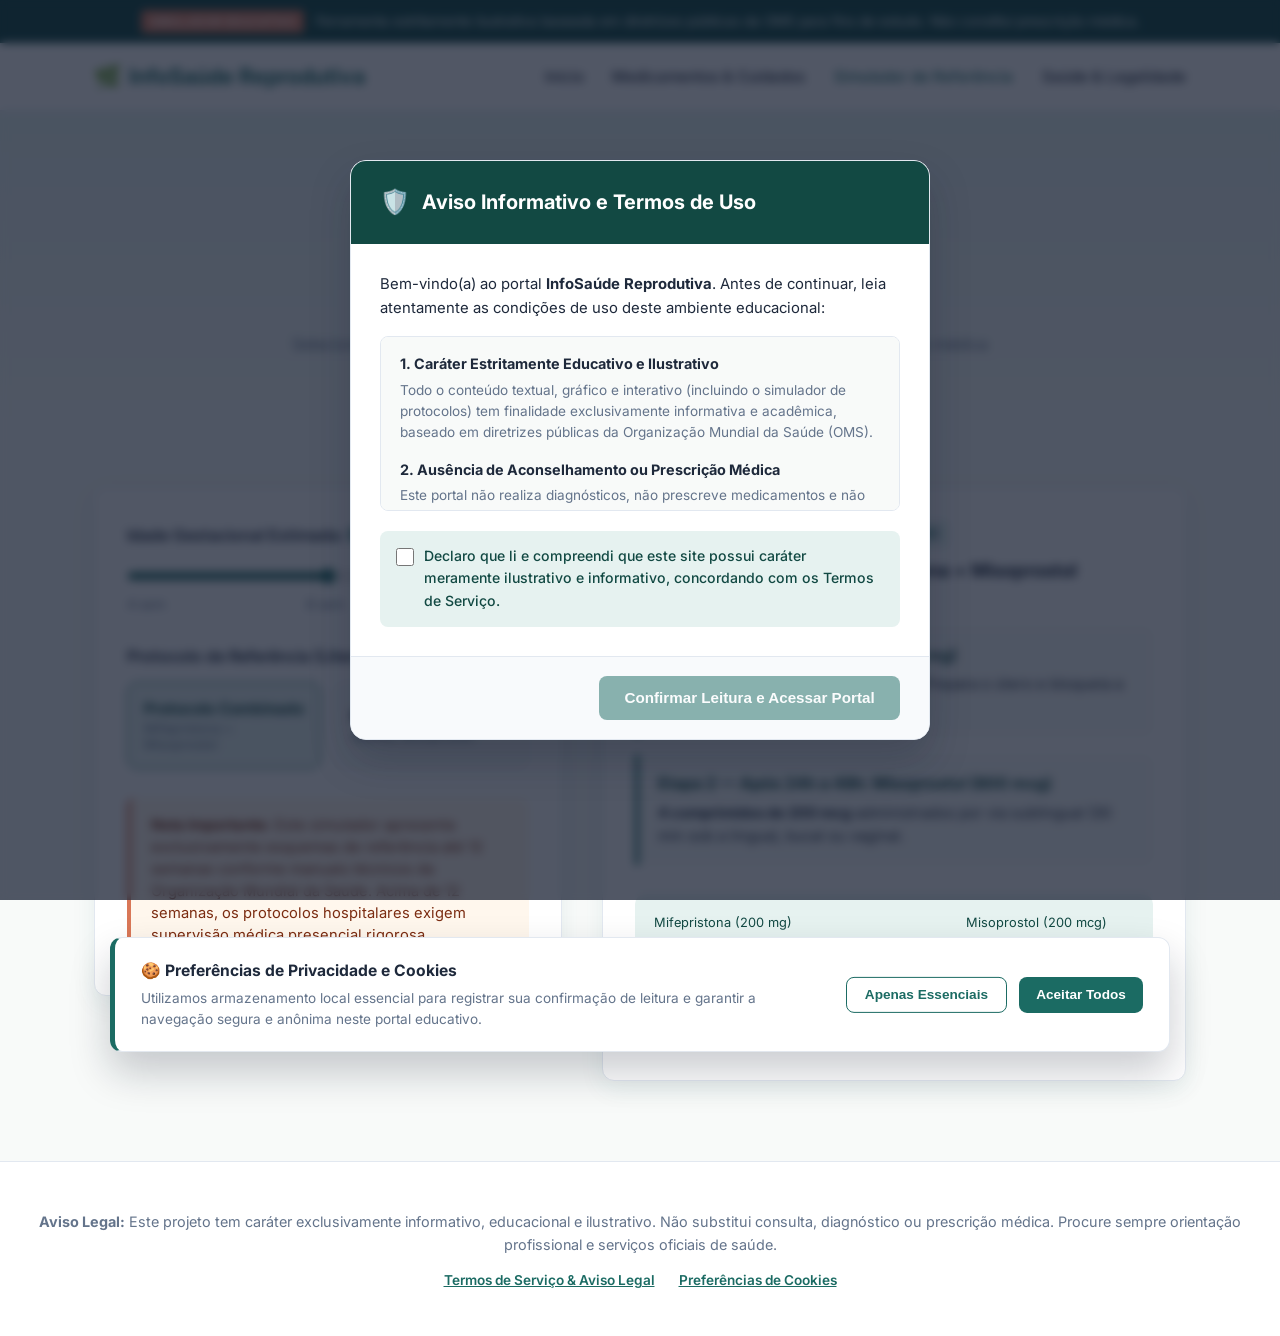
==== calculadora.html @ 8222befe "Arquivos adicionados" ====
<!DOCTYPE html>
<html lang="pt-BR">
<head>
  <meta charset="UTF-8">
  <meta name="viewport" content="width=device-width, initial-scale=1.0">
  <title>Simulador Educativo — Portal InfoSaúde Reprodutiva</title>
  <link rel="preconnect" href="https://fonts.googleapis.com">
  <link href="https://fonts.googleapis.com/css2?family=Inter:wght@400;500;600;700&display=swap" rel="stylesheet">
  <link rel="stylesheet" href="style.css">
</head>
<body>

  <!-- Aviso de Propósito Educativo -->
  <div class="disclaimer-bar">
    <span class="disclaimer-badge">Simulador Educativo</span>
    <span>Ferramenta estritamente ilustrativa baseada em diretrizes públicas da OMS para fins de estudo. Não constitui prescrição médica.</span>
  </div>

  <!-- Cabeçalho -->
  <header>
    <div class="nav-container">
      <a href="index.html" class="logo">
        <span>🌿</span> InfoSaúde Reprodutiva
      </a>
      <button class="mobile-menu-btn" aria-label="Abrir menu">☰</button>
      <nav>
        <ul class="nav-links">
          <li><a href="index.html">Início</a></li>
          <li><a href="protocolos.html">Medicamentos & Cuidados</a></li>
          <li><a href="calculadora.html" class="active">Simulador de Referência</a></li>
          <li><a href="saude-legalidade.html">Saúde & Legalidade</a></li>
        </ul>
      </nav>
    </div>
  </header>

  <main>
    <section class="page-header">
      <div class="section-container" style="margin-bottom: 1rem;">
        <span class="hero-tag">Referência Clínica OMS</span>
        <h1>Simulador Educativo de Protocolos</h1>
        <p style="color: var(--text-muted); max-width: 720px; margin: 0.8rem auto 0;">
          Selecione a idade gestacional em semanas e o tipo de protocolo descrito na literatura médica para visualizar como são estruturadas as doses de referência.
        </p>
      </div>
    </section>

    <section class="section-container">
      <div class="calculator-container">
        <!-- Painel de Controles -->
        <div class="calc-controls">
          <div class="control-group">
            <label for="weeks-range">
              Idade Gestacional Estimada: <strong id="weeks-display" class="highlight-value">8 semanas</strong>
            </label>
            <input type="range" id="weeks-range" min="4" max="12" value="8" class="range-slider">
            <div class="range-labels">
              <span>4 sem</span>
              <span>8 sem</span>
              <span>12 sem</span>
            </div>
          </div>

          <div class="control-group">
            <label>Protocolo de Referência (Literatura OMS):</label>
            <div class="protocol-selector">
              <button type="button" class="proto-btn active" data-protocol="combinado">
                <strong>Protocolo Combinado</strong>
                <span>Mifepristona + Misoprostol</span>
              </button>
              <button type="button" class="proto-btn" data-protocol="isolado">
                <strong>Protocolo Isolado</strong>
                <span>Apenas Misoprostol</span>
              </button>
            </div>
          </div>

          <div class="alert-box info" style="margin-top: 1.5rem; margin-bottom: 0;">
            <strong>Nota Importante:</strong> Este simulador apresenta exclusivamente esquemas de referência até 12 semanas conforme manuais técnicos da Organização Mundial da Saúde. Acima de 12 semanas, os protocolos hospitalares exigem supervisão médica presencial rigorosa.
          </div>
        </div>

        <!-- Painel de Resultados Dinâmicos -->
        <div class="calc-result" id="calc-result-box">
          <div class="result-header">
            <span class="result-badge" id="result-tag">Até 12 Semanas • Combinado</span>
            <h3 id="result-title">Esquema Combinado de Referência</h3>
          </div>

          <div class="timeline-steps" id="result-steps">
            <!-- Preenchido dinamicamente via JavaScript -->
          </div>

          <div class="pill-summary" id="pill-summary">
            <!-- Resumo visual de comprimidos -->
          </div>
        </div>
      </div>
    </section>
  </main>

  <footer>
    <p><strong>Aviso Legal:</strong> Este projeto tem caráter exclusivamente informativo, educacional e ilustrativo. Não substitui consulta, diagnóstico ou prescrição médica. Procure sempre orientação profissional e serviços oficiais de saúde.</p>
    <div class="footer-links">
      <button type="button" data-open-terms>Termos de Serviço & Aviso Legal</button>
      <button type="button" data-open-cookies>Preferências de Cookies</button>
    </div>
  </footer>

  <script src="app.js"></script>
</body>
</html>
---- style.css ----
:root {
  --primary: #1b6b63;
  --primary-light: #e6f2f0;
  --primary-dark: #124943;
  --accent: #d97757;
  --bg-body: #f8faf9;
  --bg-card: #ffffff;
  --text-main: #1e293b;
  --text-muted: #64748b;
  --border-color: #e2e8f0;
  --shadow-sm: 0 2px 8px rgba(0, 0, 0, 0.04);
  --shadow-md: 0 8px 24px rgba(27, 107, 99, 0.08);
  --shadow-lg: 0 20px 40px rgba(15, 23, 42, 0.22);
  --radius: 12px;
  --transition: all 0.3s cubic-bezier(0.25, 0.8, 0.25, 1);
}

* {
  margin: 0;
  padding: 0;
  box-sizing: border-box;
}

body {
  font-family: 'Inter', -apple-system, BlinkMacSystemFont, sans-serif;
  background-color: var(--bg-body);
  color: var(--text-main);
  line-height: 1.6;
  overflow-x: hidden;
}

body.modal-open {
  overflow: hidden;
}

/* Barra de Aviso Informativo */
.disclaimer-bar {
  background-color: var(--primary-dark);
  color: #ffffff;
  font-size: 0.85rem;
  padding: 10px 20px;
  text-align: center;
  display: flex;
  justify-content: center;
  align-items: center;
  gap: 12px;
}

.disclaimer-badge {
  background-color: var(--accent);
  padding: 2px 8px;
  border-radius: 4px;
  font-weight: 600;
  font-size: 0.75rem;
  text-transform: uppercase;
}

/* Navegação */
header {
  background-color: var(--bg-card);
  border-bottom: 1px solid var(--border-color);
  position: sticky;
  top: 0;
  z-index: 100;
}

.nav-container {
  max-width: 1140px;
  margin: 0 auto;
  padding: 1rem 1.5rem;
  display: flex;
  justify-content: space-between;
  align-items: center;
}

.logo {
  font-size: 1.35rem;
  font-weight: 700;
  color: var(--primary);
  text-decoration: none;
  display: flex;
  align-items: center;
  gap: 8px;
}

.nav-links {
  display: flex;
  list-style: none;
  gap: 1.8rem;
}

.nav-links a {
  text-decoration: none;
  color: var(--text-main);
  font-weight: 500;
  font-size: 0.95rem;
  transition: var(--transition);
}

.nav-links a:hover,
.nav-links a.active {
  color: var(--primary);
}

.mobile-menu-btn {
  display: none;
  background: none;
  border: 1px solid var(--border-color);
  border-radius: 8px;
  padding: 6px 12px;
  font-size: 1.3rem;
  color: var(--primary);
  cursor: pointer;
}

/* Hero Section */
.hero {
  max-width: 1140px;
  margin: 3rem auto;
  padding: 0 1.5rem;
  display: grid;
  grid-template-columns: 1.2fr 1fr;
  gap: 3rem;
  align-items: center;
}

.hero-tag {
  display: inline-block;
  background-color: var(--primary-light);
  color: var(--primary);
  padding: 6px 14px;
  border-radius: 20px;
  font-size: 0.85rem;
  font-weight: 600;
  margin-bottom: 1rem;
}

.hero h1 {
  font-size: 2.6rem;
  line-height: 1.2;
  color: var(--text-main);
  margin-bottom: 1.2rem;
}

.hero p {
  font-size: 1.1rem;
  color: var(--text-muted);
  margin-bottom: 2rem;
}

.hero-actions {
  display: flex;
  gap: 1rem;
  flex-wrap: wrap;
}

.btn {
  padding: 0.85rem 1.6rem;
  border-radius: 8px;
  font-weight: 600;
  text-decoration: none;
  transition: var(--transition);
  cursor: pointer;
  border: none;
  font-size: 0.95rem;
  display: inline-flex;
  align-items: center;
  justify-content: center;
}

.btn:disabled {
  opacity: 0.5;
  cursor: not-allowed;
  transform: none !important;
}

.btn-primary {
  background-color: var(--primary);
  color: #ffffff;
}

.btn-primary:hover:not(:disabled) {
  background-color: var(--primary-dark);
  transform: translateY(-2px);
}

.btn-outline {
  background-color: transparent;
  border: 1.5px solid var(--primary);
  color: var(--primary);
}

.btn-outline:hover {
  background-color: var(--primary-light);
}

.hero-visual {
  background: linear-gradient(135deg, var(--primary-light) 0%, #d1e8e4 100%);
  border-radius: 20px;
  padding: 2.5rem;
  box-shadow: var(--shadow-md);
  text-align: center;
}

/* Grid de Seções e Cards */
.section-container {
  max-width: 1140px;
  margin: 4rem auto;
  padding: 0 1.5rem;
}

.section-header {
  text-align: center;
  max-width: 680px;
  margin: 0 auto 3rem;
}

.section-header h2 {
  font-size: 2rem;
  margin-bottom: 0.8rem;
}

.cards-grid {
  display: grid;
  grid-template-columns: repeat(auto-fit, minmax(280px, 1fr));
  gap: 1.8rem;
}

.card {
  background-color: var(--bg-card);
  border: 1px solid var(--border-color);
  border-radius: var(--radius);
  padding: 2rem;
  box-shadow: var(--shadow-sm);
  transition: var(--transition);
  opacity: 0;
  transform: translateY(20px);
}

.card.visible {
  opacity: 1;
  transform: translateY(0);
}

.card:hover {
  transform: translateY(-5px);
  box-shadow: var(--shadow-md);
  border-color: var(--primary);
}

.card-icon {
  width: 48px;
  height: 48px;
  background-color: var(--primary-light);
  color: var(--primary);
  border-radius: 10px;
  display: flex;
  align-items: center;
  justify-content: center;
  font-size: 1.4rem;
  margin-bottom: 1.2rem;
}

.card h3 {
  margin-bottom: 0.75rem;
  font-size: 1.2rem;
}

.card p {
  color: var(--text-muted);
  font-size: 0.95rem;
  margin-bottom: 1.2rem;
}

.card-link {
  color: var(--primary);
  font-weight: 600;
  text-decoration: none;
  font-size: 0.9rem;
}

/* Cabeçalho Interno e Abas (protocolos.html) */
.page-header {
  background: linear-gradient(180deg, var(--primary-light) 0%, var(--bg-body) 100%);
  padding: 3.5rem 0 1.5rem;
  text-align: center;
}

.tabs-wrapper {
  background-color: var(--bg-card);
  border: 1px solid var(--border-color);
  border-radius: var(--radius);
  box-shadow: var(--shadow-md);
  overflow: hidden;
}

.tabs-header {
  display: flex;
  background-color: #f1f5f9;
  border-bottom: 1px solid var(--border-color);
  flex-wrap: wrap;
}

.tab-btn {
  flex: 1;
  padding: 1.1rem 1.5rem;
  border: none;
  background: transparent;
  font-family: inherit;
  font-size: 0.95rem;
  font-weight: 600;
  color: var(--text-muted);
  cursor: pointer;
  transition: var(--transition);
  border-bottom: 3px solid transparent;
}

.tab-btn:hover {
  color: var(--primary);
  background-color: rgba(255, 255, 255, 0.5);
}

.tab-btn.active {
  color: var(--primary);
  background-color: var(--bg-card);
  border-bottom-color: var(--primary);
}

.tab-content {
  display: none;
  padding: 2.5rem;
  animation: fadeIn 0.35s ease;
}

.tab-content.active {
  display: block;
}

@keyframes fadeIn {
  from { opacity: 0; transform: translateY(6px); }
  to { opacity: 1; transform: translateY(0); }
}

.med-grid {
  display: grid;
  grid-template-columns: 1.6fr 0.8fr;
  gap: 2.5rem;
  align-items: center;
}

.med-grid h3 {
  font-size: 1.4rem;
  color: var(--primary-dark);
  margin-bottom: 1rem;
}

.med-grid p {
  margin-bottom: 1.2rem;
}

.info-list {
  list-style: none;
  display: flex;
  flex-direction: column;
  gap: 0.9rem;
}

.info-list li {
  padding-left: 1.4rem;
  position: relative;
  font-size: 0.95rem;
}

.info-list li::before {
  content: "•";
  color: var(--primary);
  font-weight: bold;
  font-size: 1.3rem;
  position: absolute;
  left: 0;
  top: -3px;
}

.med-illustration {
  display: flex;
  justify-content: center;
  align-items: center;
}

.alert-box {
  padding: 1rem 1.25rem;
  border-radius: 8px;
  margin-bottom: 1.2rem;
  font-size: 0.92rem;
  line-height: 1.5;
}

.alert-box.info {
  background-color: #fff7ed;
  border-left: 4px solid var(--accent);
  color: #7c2d12;
}

/* Comparativo Esperado vs Alerta */
.comparison-grid {
  display: grid;
  grid-template-columns: repeat(auto-fit, minmax(300px, 1fr));
  gap: 2rem;
}

.status-card {
  background-color: var(--bg-card);
  border-radius: var(--radius);
  padding: 2rem;
  box-shadow: var(--shadow-sm);
  border: 1px solid var(--border-color);
}

.status-card.expected {
  border-top: 5px solid var(--primary);
}

.status-card.warning {
  border-top: 5px solid #dc2626;
  background-color: #fffafa;
}

.status-header {
  display: flex;
  align-items: center;
  gap: 10px;
  margin-bottom: 1.2rem;
}

.status-dot {
  width: 12px;
  height: 12px;
  border-radius: 50%;
}

.status-dot.green { background-color: var(--primary); }
.status-dot.red { background-color: #dc2626; }

.status-card ul {
  list-style: none;
  display: flex;
  flex-direction: column;
  gap: 0.9rem;
}

.status-card li {
  font-size: 0.95rem;
  padding-bottom: 0.8rem;
  border-bottom: 1px solid var(--border-color);
}

.status-card li:last-child {
  border-bottom: none;
  padding-bottom: 0;
}

/* Acordeão (FAQ) */
.accordion {
  max-width: 820px;
  margin: 0 auto;
  display: flex;
  flex-direction: column;
  gap: 1rem;
}

.accordion-item {
  background-color: var(--bg-card);
  border: 1px solid var(--border-color);
  border-radius: 10px;
  overflow: hidden;
}

.accordion-header {
  width: 100%;
  padding: 1.2rem 1.5rem;
  background: none;
  border: none;
  display: flex;
  justify-content: space-between;
  align-items: center;
  font-family: inherit;
  font-size: 1rem;
  font-weight: 600;
  color: var(--text-main);
  cursor: pointer;
  text-align: left;
  transition: var(--transition);
}

.accordion-header:hover {
  background-color: var(--primary-light);
}

.accordion-icon {
  font-size: 1.3rem;
  color: var(--primary);
  font-weight: 700;
  transition: transform 0.3s ease;
}

.accordion-item.open .accordion-icon {
  transform: rotate(45deg);
}

.accordion-body {
  max-height: 0;
  overflow: hidden;
  transition: max-height 0.35s ease, padding 0.35s ease;
  padding: 0 1.5rem;
  color: var(--text-muted);
  font-size: 0.95rem;
}

.accordion-item.open .accordion-body {
  max-height: 250px;
  padding: 0 1.5rem 1.4rem;
}

/* Calculadora (calculadora.html) */
.calculator-container {
  display: grid;
  grid-template-columns: 1fr 1.25fr;
  gap: 2.5rem;
  align-items: start;
}

.calc-controls,
.calc-result {
  background-color: var(--bg-card);
  border: 1px solid var(--border-color);
  border-radius: var(--radius);
  padding: 2rem;
  box-shadow: var(--shadow-md);
}

.control-group {
  margin-bottom: 1.8rem;
}

.control-group label {
  display: block;
  font-weight: 600;
  margin-bottom: 0.8rem;
}

.highlight-value {
  color: var(--primary);
  font-size: 1.15rem;
}

.range-slider {
  width: 100%;
  accent-color: var(--primary);
  height: 8px;
  cursor: pointer;
}

.range-labels {
  display: flex;
  justify-content: space-between;
  font-size: 0.82rem;
  color: var(--text-muted);
  margin-top: 0.4rem;
}

.protocol-selector {
  display: grid;
  grid-template-columns: 1fr 1fr;
  gap: 0.8rem;
}

.proto-btn {
  padding: 1rem;
  border: 1.5px solid var(--border-color);
  border-radius: 10px;
  background-color: var(--bg-body);
  text-align: left;
  cursor: pointer;
  transition: var(--transition);
  font-family: inherit;
}

.proto-btn strong {
  display: block;
  font-size: 0.95rem;
  color: var(--text-main);
  margin-bottom: 2px;
}

.proto-btn span {
  font-size: 0.8rem;
  color: var(--text-muted);
}

.proto-btn.active {
  border-color: var(--primary);
  background-color: var(--primary-light);
}

.proto-btn.active strong {
  color: var(--primary-dark);
}

.result-header {
  border-bottom: 1px solid var(--border-color);
  padding-bottom: 1rem;
  margin-bottom: 1.5rem;
}

.result-badge {
  display: inline-block;
  background-color: var(--primary-light);
  color: var(--primary);
  font-size: 0.78rem;
  font-weight: 700;
  padding: 4px 10px;
  border-radius: 6px;
  text-transform: uppercase;
  margin-bottom: 0.5rem;
}

.timeline-steps {
  display: flex;
  flex-direction: column;
  gap: 1.2rem;
  margin-bottom: 1.8rem;
}

.step-card {
  background-color: var(--bg-body);
  border-left: 4px solid var(--primary);
  padding: 1rem 1.2rem;
  border-radius: 0 8px 8px 0;
}

.step-card h4 {
  font-size: 1rem;
  color: var(--primary-dark);
  margin-bottom: 0.3rem;
}

.step-card p {
  font-size: 0.92rem;
}

.pill-summary {
  background-color: var(--primary-light);
  border-radius: 10px;
  padding: 1.2rem;
  display: flex;
  flex-wrap: wrap;
  gap: 1rem;
  justify-content: space-between;
  align-items: center;
}

.pill-stat {
  display: flex;
  flex-direction: column;
}

.pill-stat span {
  font-size: 0.8rem;
  color: var(--primary-dark);
}

.pill-stat strong {
  font-size: 1.15rem;
  color: var(--primary);
}

/* Saúde e Legalidade (saude-legalidade.html) */
.recovery-banner {
  background-color: var(--bg-card);
  border: 1px solid var(--border-color);
  border-radius: var(--radius);
  padding: 2.5rem;
  box-shadow: var(--shadow-md);
  display: grid;
  grid-template-columns: 1.4fr 1fr;
  gap: 2.5rem;
  align-items: start;
}

.recovery-text h2 {
  font-size: 1.6rem;
  margin-bottom: 0.8rem;
}

.recovery-text p {
  color: var(--text-muted);
  margin-bottom: 1.2rem;
}

.recovery-channels {
  background-color: var(--primary-light);
  padding: 1.8rem;
  border-radius: 12px;
}

.recovery-channels h3 {
  color: var(--primary-dark);
  margin-bottom: 1.2rem;
  font-size: 1.2rem;
}

.channel-item {
  background-color: #ffffff;
  padding: 1rem;
  border-radius: 8px;
  margin-bottom: 0.9rem;
  box-shadow: var(--shadow-sm);
}

.channel-item:last-child {
  margin-bottom: 0;
}

.channel-item strong {
  display: block;
  color: var(--primary);
  font-size: 1rem;
  margin-bottom: 2px;
}

.channel-item span {
  font-size: 0.88rem;
  color: var(--text-muted);
}

/* Footer */
footer {
  background-color: var(--bg-card);
  border-top: 1px solid var(--border-color);
  padding: 3rem 1.5rem;
  margin-top: 5rem;
  text-align: center;
  color: var(--text-muted);
  font-size: 0.9rem;
}

.footer-links {
  margin-top: 1rem;
  display: flex;
  justify-content: center;
  gap: 1.5rem;
  flex-wrap: wrap;
}

.footer-links button {
  background: none;
  border: none;
  color: var(--primary);
  font-weight: 600;
  font-size: 0.85rem;
  cursor: pointer;
  text-decoration: underline;
  font-family: inherit;
}

/* =========================================
   MODAL DE AVISO LEGAL E TERMOS DE SERVIÇO
   ========================================= */
.modal-overlay {
  position: fixed;
  inset: 0;
  background-color: rgba(15, 23, 42, 0.72);
  backdrop-filter: blur(5px);
  display: none;
  align-items: center;
  justify-content: center;
  padding: 1.2rem;
  z-index: 1000;
}

.modal-overlay.active {
  display: flex;
  animation: fadeIn 0.25s ease;
}

.modal-box {
  background-color: var(--bg-card);
  max-width: 580px;
  width: 100%;
  border-radius: 16px;
  box-shadow: var(--shadow-lg);
  border: 1px solid var(--border-color);
  overflow: hidden;
  display: flex;
  flex-direction: column;
  max-height: 90vh;
}

.modal-header {
  background-color: var(--primary-dark);
  color: #ffffff;
  padding: 1.4rem 1.8rem;
  display: flex;
  align-items: center;
  gap: 12px;
}

.modal-header h2 {
  font-size: 1.25rem;
  font-weight: 700;
}

.modal-body {
  padding: 1.8rem;
  overflow-y: auto;
  font-size: 0.93rem;
  color: var(--text-main);
}

.modal-body p {
  margin-bottom: 1rem;
}

.terms-scroll-box {
  background-color: var(--bg-body);
  border: 1px solid var(--border-color);
  border-radius: 8px;
  padding: 1rem 1.2rem;
  max-height: 175px;
  overflow-y: auto;
  font-size: 0.85rem;
  color: var(--text-muted);
  margin-bottom: 1.2rem;
  line-height: 1.55;
}

.terms-scroll-box h4 {
  color: var(--text-main);
  margin: 0.6rem 0 0.25rem;
  font-size: 0.9rem;
}

.terms-scroll-box h4:first-child {
  margin-top: 0;
}

.checkbox-confirm {
  display: flex;
  align-items: flex-start;
  gap: 10px;
  background-color: var(--primary-light);
  padding: 0.9rem 1rem;
  border-radius: 8px;
  cursor: pointer;
  font-size: 0.88rem;
  font-weight: 500;
  color: var(--primary-dark);
}

.checkbox-confirm input[type="checkbox"] {
  margin-top: 3px;
  width: 18px;
  height: 18px;
  accent-color: var(--primary);
  cursor: pointer;
  flex-shrink: 0;
}

.modal-footer {
  padding: 1.2rem 1.8rem;
  border-top: 1px solid var(--border-color);
  background-color: #f8fafc;
  display: flex;
  justify-content: flex-end;
  gap: 1rem;
}

/* =========================================
   BANNER DE CONSENTIMENTO DE COOKIES
   ========================================= */
.cookie-banner {
  position: fixed;
  bottom: 20px;
  left: 50%;
  transform: translateX(-50%) translateY(150%);
  width: calc(100% - 2rem);
  max-width: 1060px;
  background-color: var(--bg-card);
  border: 1px solid var(--border-color);
  border-left: 5px solid var(--primary);
  border-radius: 12px;
  box-shadow: var(--shadow-lg);
  padding: 1.25rem 1.6rem;
  display: flex;
  align-items: center;
  justify-content: space-between;
  gap: 1.5rem;
  z-index: 950;
  transition: transform 0.4s cubic-bezier(0.16, 1, 0.3, 1);
}

.cookie-banner.show {
  transform: translateX(-50%) translateY(0);
}

.cookie-text h4 {
  font-size: 0.98rem;
  color: var(--text-main);
  margin-bottom: 0.25rem;
}

.cookie-text p {
  font-size: 0.85rem;
  color: var(--text-muted);
}

.cookie-actions {
  display: flex;
  gap: 0.75rem;
  flex-shrink: 0;
}

.btn-sm {
  padding: 0.6rem 1.1rem;
  font-size: 0.85rem;
}

@media (max-width: 768px) {
  .hero {
    grid-template-columns: 1fr;
    text-align: center;
  }
  .hero-actions {
    justify-content: center;
  }
  .mobile-menu-btn {
    display: block;
  }
  .nav-links {
    display: none;
  }
  .nav-links.show {
    display: flex;
    flex-direction: column;
    position: absolute;
    top: 100%;
    left: 0;
    right: 0;
    background-color: var(--bg-card);
    padding: 1.2rem 1.5rem;
    border-bottom: 1px solid var(--border-color);
    box-shadow: var(--shadow-md);
  }
  .med-grid,
  .calculator-container,
  .recovery-banner,
  .protocol-selector {
    grid-template-columns: 1fr;
  }
  .cookie-banner {
    flex-direction: column;
    align-items: flex-start;
  }
  .cookie-actions {
    width: 100%;
    justify-content: flex-end;
  }
}

/* =========================================
   SEÇÃO E BOTÕES DE APOIO TELEGRAM
   ========================================= */
.telegram-banner {
  background: linear-gradient(135deg, #f0f9ff 0%, #e0f2fe 100%);
  border: 1px solid #bae6fd;
  border-radius: var(--radius);
  padding: 2.5rem;
  display: grid;
  grid-template-columns: 1.2fr 1fr;
  gap: 2rem;
  align-items: center;
  box-shadow: var(--shadow-md);
}

.telegram-info h2 {
  font-size: 1.65rem;
  color: #0c4a6e;
  margin-bottom: 0.75rem;
  display: flex;
  align-items: center;
  gap: 10px;
}

.telegram-info p {
  color: #334155;
  font-size: 0.98rem;
}

.telegram-buttons {
  display: flex;
  flex-direction: column;
  gap: 1rem;
}

.btn-telegram {
  background-color: #0088cc;
  color: #ffffff;
  padding: 0.95rem 1.4rem;
  border-radius: 10px;
  text-decoration: none;
  font-weight: 600;
  font-size: 0.95rem;
  display: flex;
  align-items: center;
  justify-content: space-between;
  transition: var(--transition);
  box-shadow: 0 4px 12px rgba(0, 136, 204, 0.22);
}

.btn-telegram:hover {
  background-color: #0077b3;
  transform: translateY(-2px);
  box-shadow: 0 6px 16px rgba(0, 136, 204, 0.3);
}

.btn-telegram.secondary {
  background-color: #ffffff;
  color: #0088cc;
  border: 1.5px solid #0088cc;
  box-shadow: none;
}

.btn-telegram.secondary:hover {
  background-color: #f0f9ff;
}

.btn-telegram-left {
  display: flex;
  align-items: center;
  gap: 12px;
}

.btn-telegram-text {
  display: flex;
  flex-direction: column;
  text-align: left;
}

.btn-telegram-text small {
  font-size: 0.78rem;
  font-weight: 400;
  opacity: 0.85;
}

/* Botão Flutuante do Telegram */
.telegram-float {
  position: fixed;
  bottom: 24px;
  right: 24px;
  background-color: #0088cc;
  color: #ffffff;
  width: 56px;
  height: 56px;
  border-radius: 50%;
  display: flex;
  align-items: center;
  justify-content: center;
  box-shadow: 0 6px 20px rgba(0, 136, 204, 0.35);
  z-index: 900;
  transition: var(--transition);
  text-decoration: none;
}

.telegram-float:hover {
  background-color: #0077b3;
  transform: scale(1.08);
}

.telegram-float-tooltip {
  position: absolute;
  right: 68px;
  background-color: var(--text-main);
  color: #ffffff;
  padding: 6px 12px;
  border-radius: 6px;
  font-size: 0.8rem;
  font-weight: 500;
  white-space: nowrap;
  opacity: 0;
  pointer-events: none;
  transition: opacity 0.25s ease;
}

.telegram-float:hover .telegram-float-tooltip {
  opacity: 1;
}

@media (max-width: 768px) {
  .telegram-banner {
    grid-template-columns: 1fr;
    padding: 1.8rem;
  }
}
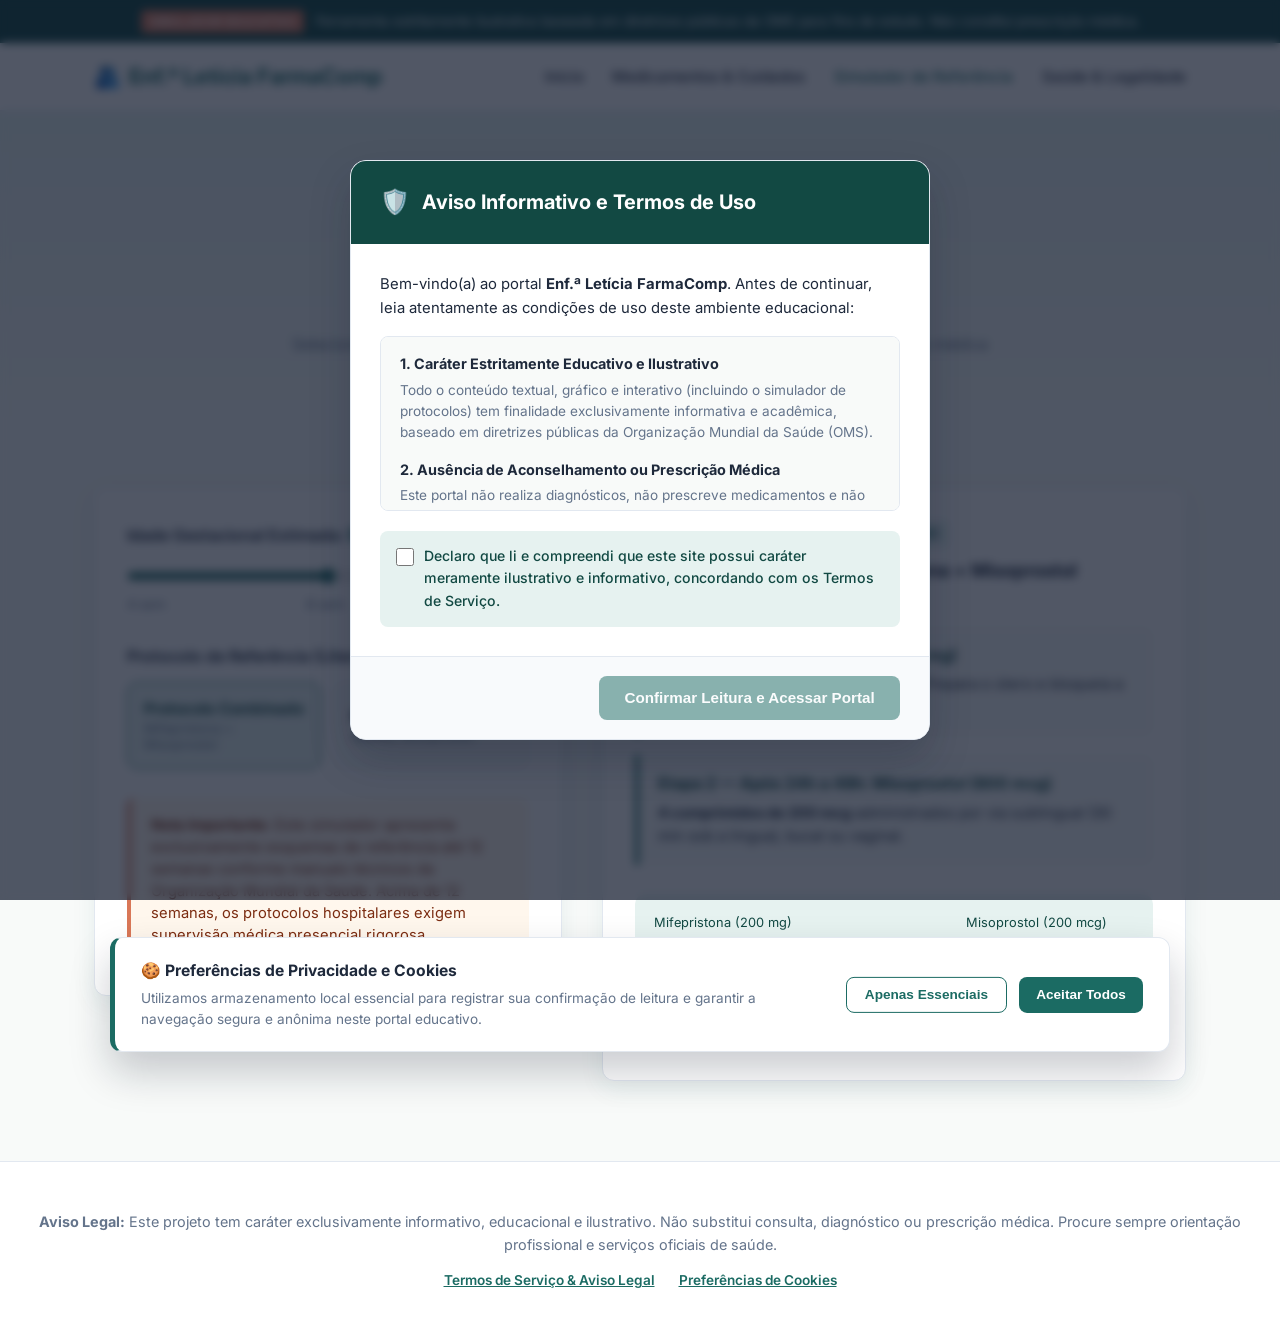
==== commit 8a757544: "Add novos arquivos" ====
--- a/calculadora.html
+++ b/calculadora.html
@@ -3,7 +3,7 @@
 <head>
   <meta charset="UTF-8">
   <meta name="viewport" content="width=device-width, initial-scale=1.0">
-  <title>Simulador Educativo — Portal InfoSaúde Reprodutiva</title>
+  <title>Simulador Educativo — Enf.ª Letícia FarmaComp</title>
   <link rel="preconnect" href="https://fonts.googleapis.com">
   <link href="https://fonts.googleapis.com/css2?family=Inter:wght@400;500;600;700&display=swap" rel="stylesheet">
   <link rel="stylesheet" href="style.css">
@@ -20,7 +20,7 @@
   <header>
     <div class="nav-container">
       <a href="index.html" class="logo">
-        <span>🌿</span> InfoSaúde Reprodutiva
+        <span>🫂</span> Enf.ª Letícia FarmaComp
       </a>
       <button class="mobile-menu-btn" aria-label="Abrir menu">☰</button>
       <nav>
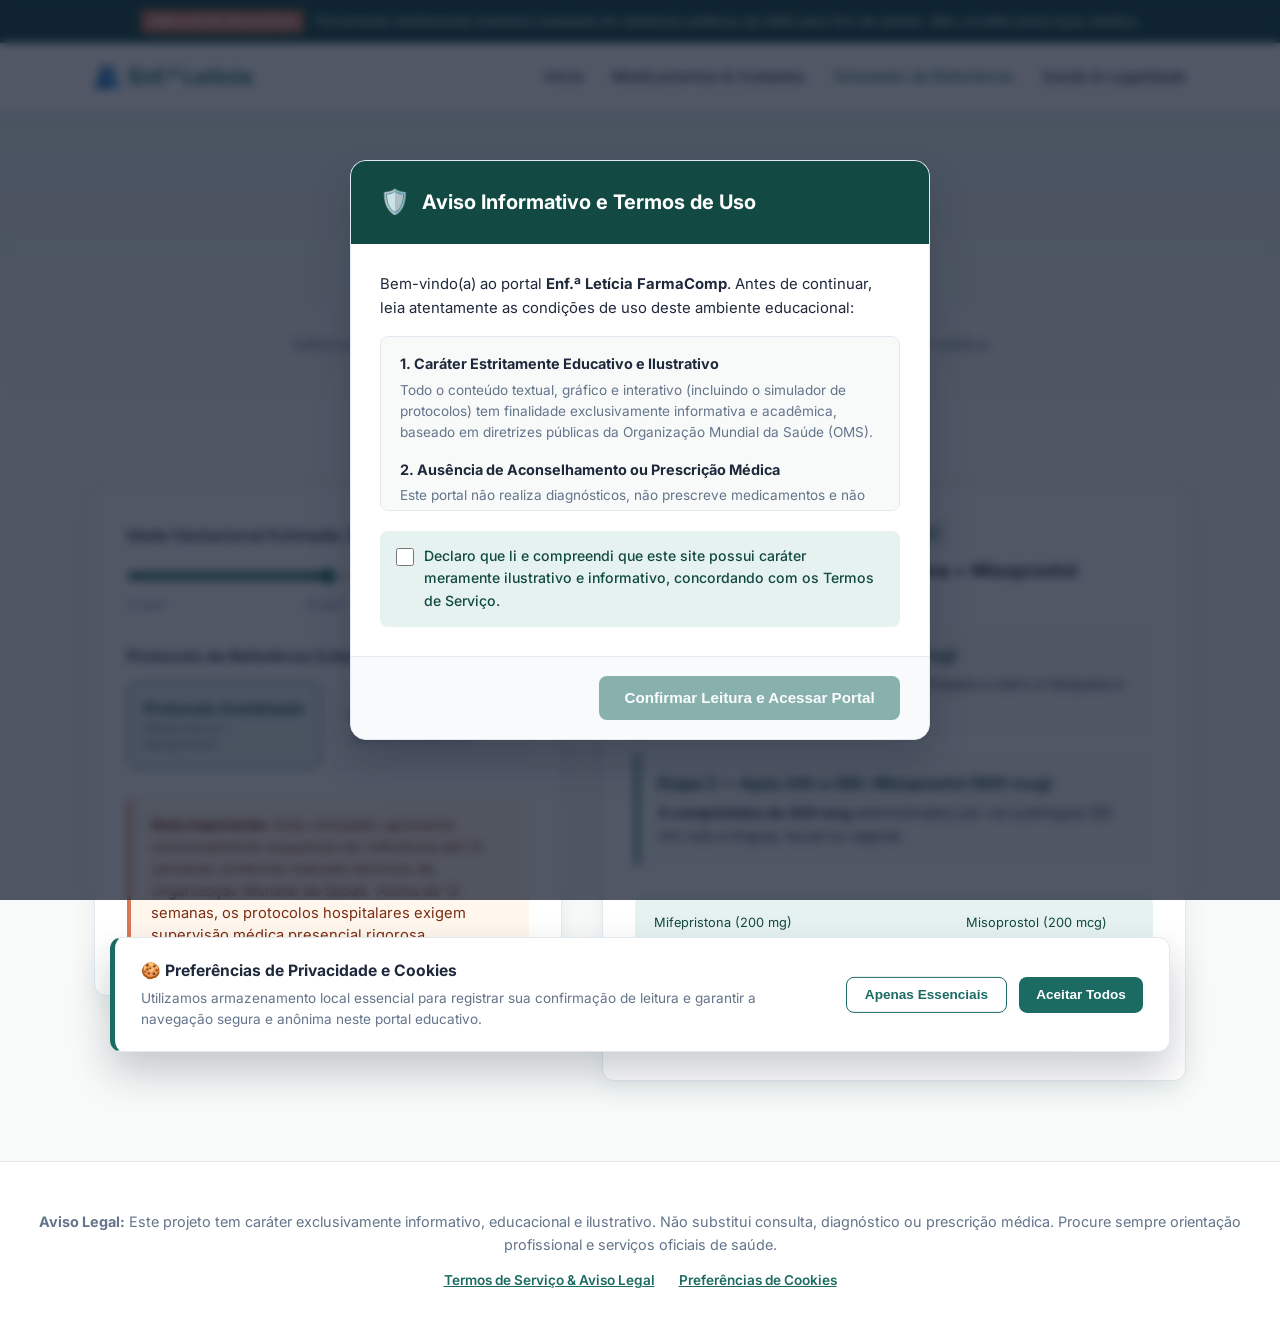
==== commit b0bcc61c: "Ajuste logo topo" ====
--- a/calculadora.html
+++ b/calculadora.html
@@ -20,7 +20,7 @@
   <header>
     <div class="nav-container">
       <a href="index.html" class="logo">
-        <span>🫂</span> Enf.ª Letícia FarmaComp
+        <span>🫂</span> Enf.ª Letícia
       </a>
       <button class="mobile-menu-btn" aria-label="Abrir menu">☰</button>
       <nav>
